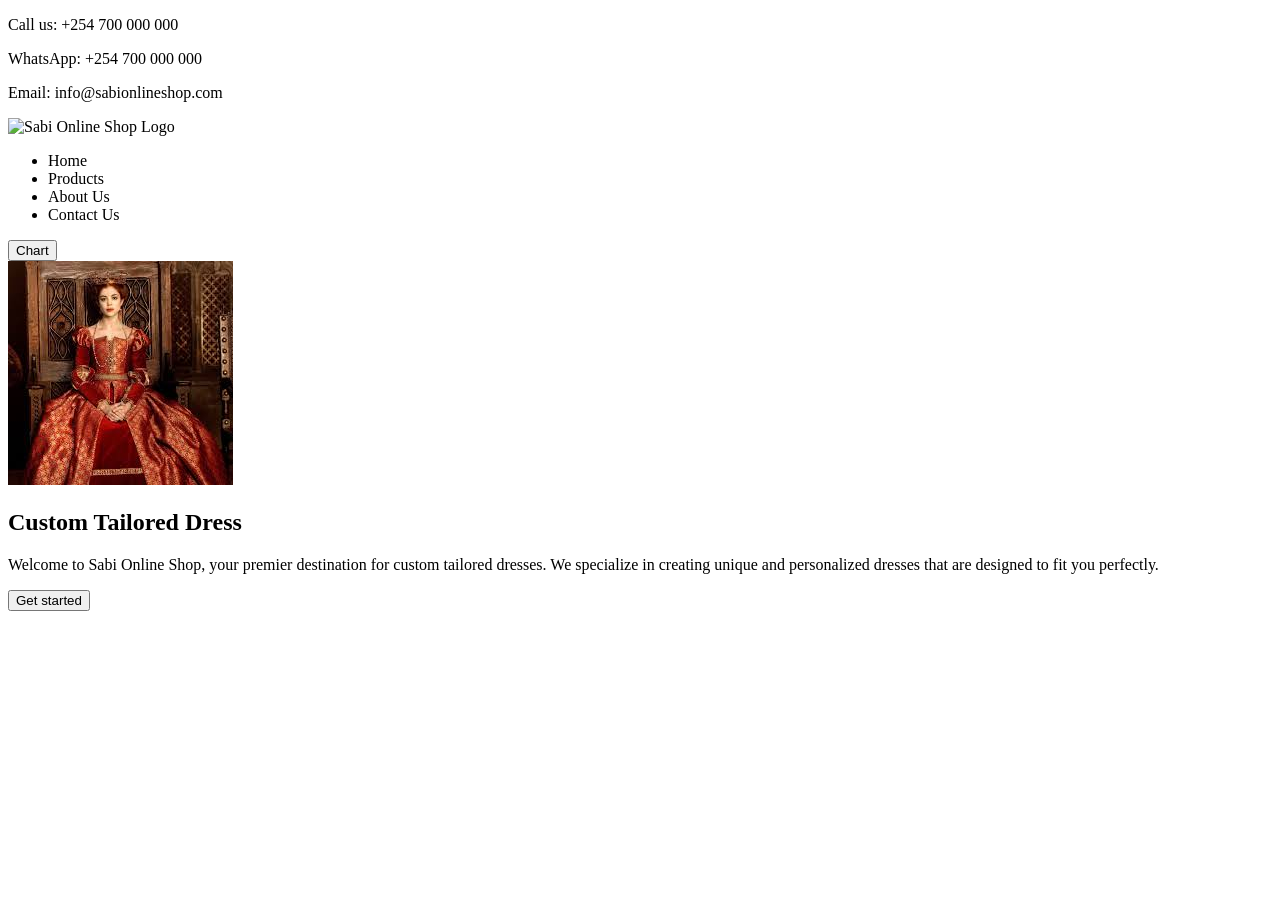
==== index.html @ 562130ca "Add files via upload" ====
<!DOCTYPE html>
<html>
  <head>
    <title>Sabi online shop</title>
  </head>

  <body>
    <header>
      <p>Call us: +254 700 000 000</p>
      <p>WhatsApp: +254 700 000 000</p>
      <p>Email: info@sabionlineshop.com</p>
    </header>

    <nav>

      <div>
        <img src="./SabiLogo.png" alt="Sabi Online Shop Logo" />
      </div>
    
      <div>
        <ul> 
          <li>Home</li> 
          <li>Products</li>
          <li>About Us</li>
          <li>Contact Us</li>
        </ul>

      </div>
      <div>
        <button>Chart</button>
      </div>
      
    </nav>
    <section> 
      <div> 
        <img src="./Sabidress.webp" alt="Custom tailored Dress" /> 
      </div>
      <div>
        <h2>Custom Tailored Dress</h2>
        <p>

          Welcome to Sabi Online Shop, your premier destination for custom tailored dresses. 
          We specialize in creating unique and personalized dresses that are designed to fit you perfectly. 
          
        </p>

        <button>Get started</button>
      </div>
    </section>
  </body>
</html>
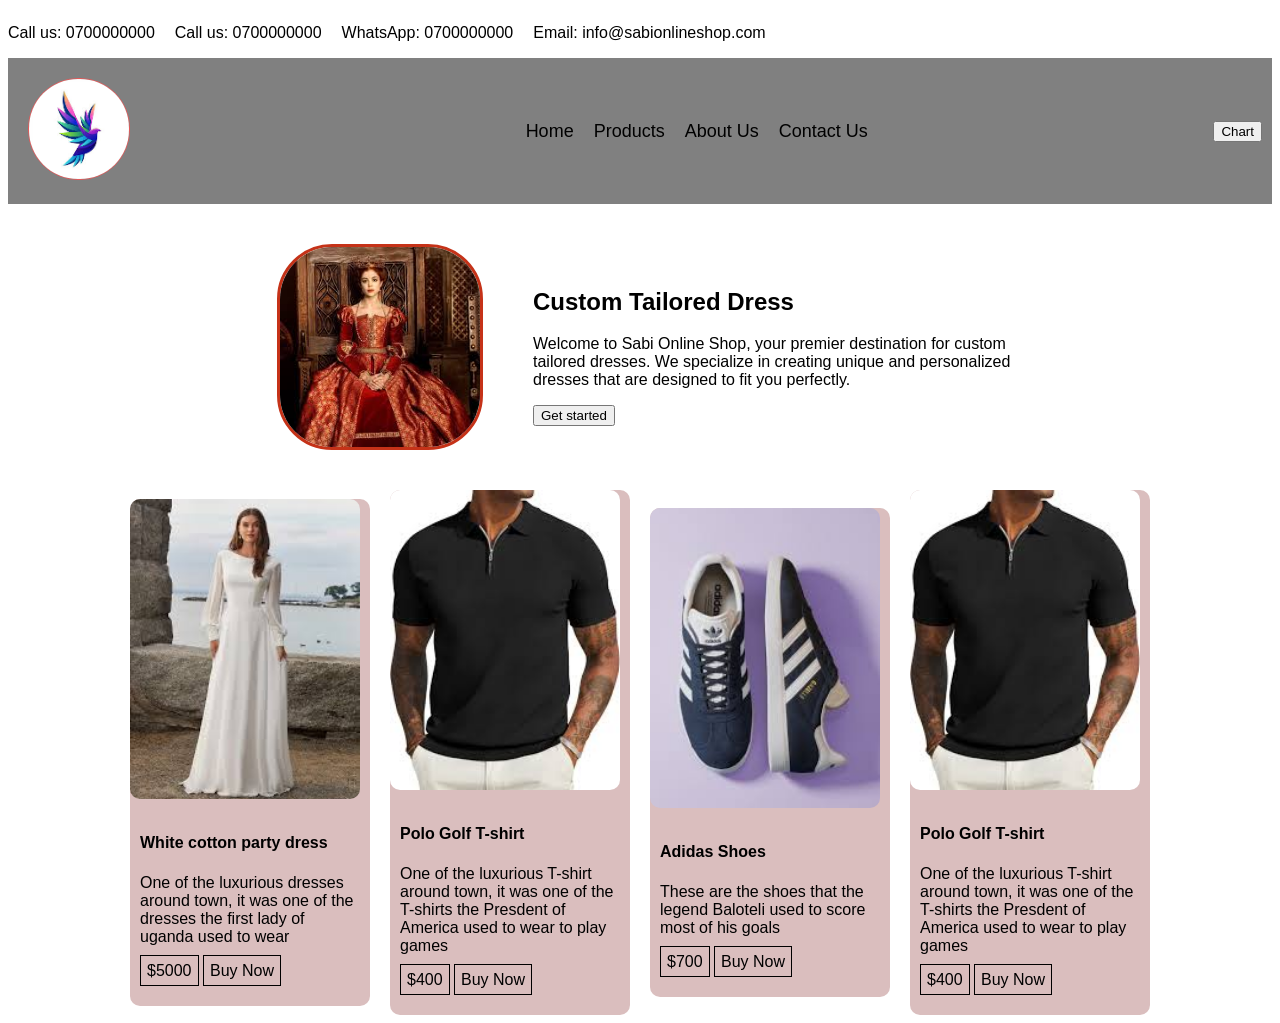
==== commit fe41102c: "Add files via upload" ====
--- a/index.html
+++ b/index.html
@@ -2,23 +2,68 @@
 <html>
   <head>
     <title>Sabi online shop</title>
+    <style>
+      .hero-section{
+        display: flex;
+        align-items: center;
+        gap: 20px;
+        padding: 10px;
+        justify-content: center;
+      }
+
+      .hero-img img{
+        width: 100px;
+        height: 500px;
+        object-fit: cover;
+        border-color: rgb(64, 212, 121);
+        border-style: solid;
+        border-width: 1px;
+        border-radius: 35px;
+      }
+
+      .hero-text{
+        width: 500px;
+      }
+    </style>
+
+    <link rel="stylesheet" href="./styles.css" />    
   </head>
 
-  <body>
-    <header>
-      <p>Call us: +254 700 000 000</p>
-      <p>WhatsApp: +254 700 000 000</p>
+  <body style="font-family: sans-serif;">
+    <!--HEADER-->
+    <header style="display: flex; gap: 20px">
+      <p>Call us: 0700000000</p>
+      <p>Call us: 0700000000</p>
+      <p>WhatsApp: 0700000000</p>
       <p>Email: info@sabionlineshop.com</p>
+      
     </header>
-
-    <nav>
+    <!--NAVIGATION BAR-->            
+    <nav 
+      style="display: flex;
+      justify-content: space-between; 
+      align-items: center; 
+      background-color: gray;
+      padding: 10px;
+      color:black"
+    >
 
       <div>
-        <img src="./SabiLogo.png" alt="Sabi Online Shop Logo" />
+        <img 
+        src="./sabilogo.jpeg" 
+        alt="Sabi Online Shop Logo"  
+        style="
+          width: 100px;
+          border-color: rgb(230, 89, 89);
+          border-width: 1px;
+          border-style: solid;
+          margin: 10px;
+          border-radius: 50px"     
+        />
       </div>
     
       <div>
-        <ul> 
+        <ul style="display: flex; gap: 20px; list-style: none; font-size: 18px;"> 
           <li>Home</li> 
           <li>Products</li>
           <li>About Us</li>
@@ -31,21 +76,94 @@
       </div>
       
     </nav>
-    <section> 
+    <!--HERO SECTION-->
+    <section class="hero-section"> 
       <div> 
-        <img src="./Sabidress.webp" alt="Custom tailored Dress" /> 
+        <img 
+        src="./Sabidress.webp" 
+        alt="Custom tailored Dress" 
+        style="display: flex;
+        width: 200px;
+        height: 200px;
+        align-content: center;
+        border-radius: 55px;
+        border-color: rgb(197, 50, 24);
+        border-style: solid;
+        margin: 30px"/> 
       </div>
-      <div>
+      <div class="hero-text">
         <h2>Custom Tailored Dress</h2>
         <p>
-
           Welcome to Sabi Online Shop, your premier destination for custom tailored dresses. 
           We specialize in creating unique and personalized dresses that are designed to fit you perfectly. 
-          
         </p>
 
         <button>Get started</button>
       </div>
     </section>
+  
+    <!--LATEST PRODUCT-->
+    <section class="lat-prod">
+    <!--Product one--> 
+      
+      <div class="lat-item">
+        <div>
+          <img src="./whitedress.jpeg" alt="Product one">
+        </div>
+        <div class="lat-desc"> 
+          <h4>White cotton party dress </h4>
+          <p>One of the luxurious dresses around town, it was one of the dresses the first lady of uganda used to wear</p>
+          <p>
+            <span>$5000</span>          
+            <span>Buy Now</span>
+          </p>
+        </div>
+      </div>
+    <!--Product Two-->  
+      <div class="lat-item">
+        <div>
+          <img src="./polo t-shirt.jpeg" alt="Product Two">
+        </div>
+        <div class="lat-desc">
+          <h4>Polo Golf T-shirt</h4>
+          <p>One of the luxurious T-shirt around town, it was one of the T-shirts the Presdent of America used to wear to play games</p>
+          <p>
+            <span>$400</span>          
+            <span>Buy Now</span>
+          </p>
+        </div>
+      </div>
+
+
+      <!--Product Three-->
+      <div class="lat-item">
+        <div>
+          <img src="./adidasshoes.jpeg" alt="Product Three">
+        </div>
+        <div class="lat-desc">
+          <h4>Adidas Shoes</h4>
+          <p>These are the shoes that the legend Baloteli used to score most of his goals</p>
+          <p>
+            <span>$700</span>          
+            <span>Buy Now</span>
+          </p>
+        </div>
+      </div>
+
+      <!--Product Four-->  
+      <div class="lat-item">
+        <div>
+          <img src="./polo t-shirt.jpeg" alt="Product Two">
+        </div>
+        <div class="lat-desc">
+          <h4>Polo Golf T-shirt</h4>
+          <p>One of the luxurious T-shirt around town, it was one of the T-shirts the Presdent of America used to wear to play games</p>
+          <p>
+            <span>$400</span>          
+            <span>Buy Now</span>
+          </p>
+        </div>
+      </div>
+    </section>
   </body>
 </html>
--- a/styles.css
+++ b/styles.css
@@ -0,0 +1,32 @@
+.lat-prod{
+    display: flex;
+    justify-content: center;
+    gap: 20px;
+    align-items: center
+}
+
+.lat-prod img {
+    width: 230px;
+    height: 300px;
+    object-fit: cover;
+    border-radius: 10px;
+}
+
+.lat-item {
+    width: 240px;
+    background-color: rgb(218, 190, 190);
+    border-radius: 10px;
+}
+
+.lat-desc {
+    padding: 10px;
+
+}
+
+.lat-desc span{
+    border-color: black;
+    border-width: 1px;
+    border-style: solid;
+    padding: 6px
+
+}
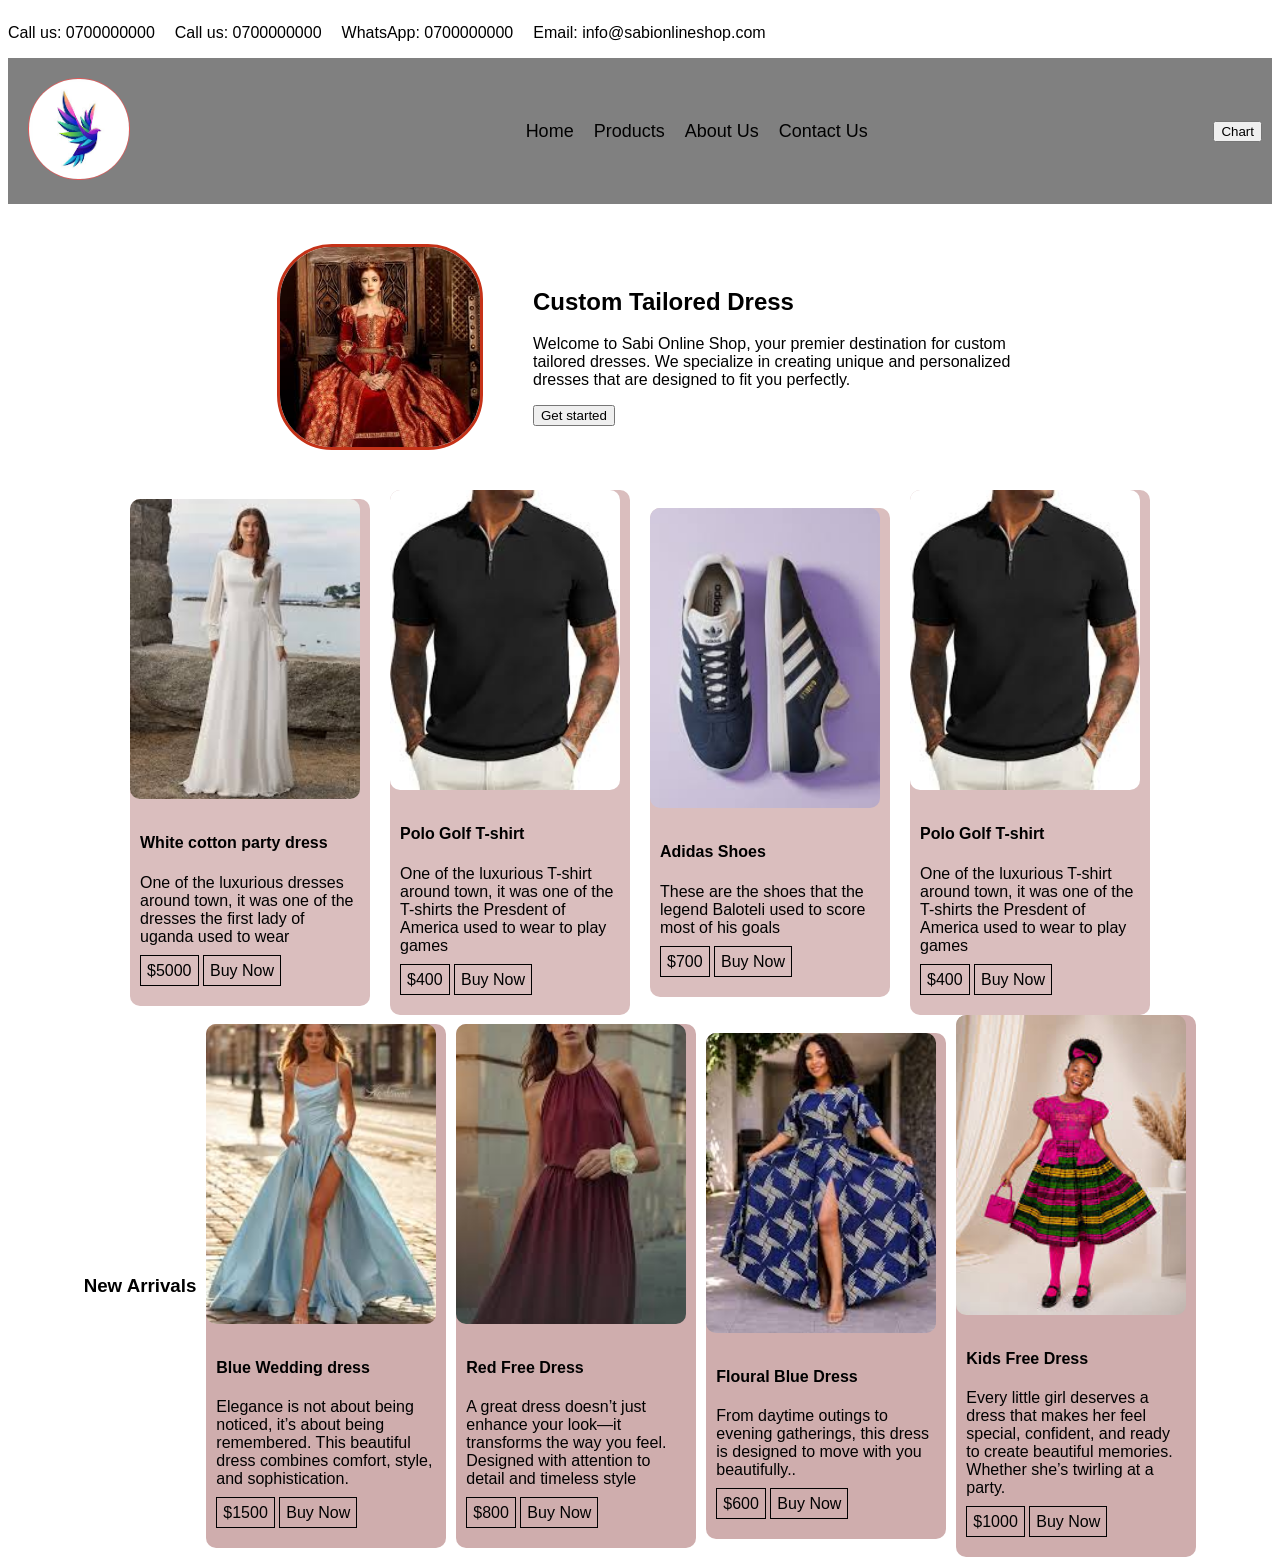
==== commit b2ff9a38: "Add files via upload" ====
--- a/index.html
+++ b/index.html
@@ -11,19 +11,10 @@
         justify-content: center;
       }
 
-      .hero-img img{
-        width: 100px;
-        height: 500px;
-        object-fit: cover;
-        border-color: rgb(64, 212, 121);
-        border-style: solid;
-        border-width: 1px;
-        border-radius: 35px;
-      }
-
-      .hero-text{
-        width: 500px;
-      }
+      
+      
+
+      
     </style>
 
     <link rel="stylesheet" href="./styles.css" />    
@@ -48,7 +39,7 @@
       color:black"
     >
 
-      <div>
+      <div class="nav-elem">
         <img 
         src="./sabilogo.jpeg" 
         alt="Sabi Online Shop Logo"  
@@ -165,5 +156,106 @@
         </div>
       </div>
     </section>
+
+    <section class="fir-prod">
+
+      <h3>New Arrivals</h3>
+        
+        <!--Product 1-->
+      <div>
+
+        <div class="fir-item"> 
+
+          <div>
+            <img src="./download (1).jpeg" alt="Product 1">
+
+          </div>
+          <div class="fir-desc">
+            <h4>Blue Wedding dress</h4>
+            <p>Elegance is not about being noticed, it’s about being remembered. 
+              This beautiful dress combines comfort, style, and sophistication. </p>
+              <p>
+                <span>$1500</span>          
+                <span>Buy Now</span>
+              </p>
+
+          </div>
+        </div>
+
+      </div>
+
+
+        <!--Product 2-->
+      <div class="fir-item">              
+
+        <div>
+
+          <div>
+            <img src="./download (2).jpeg" alt="Product 2">
+
+          </div>
+          <div class="fir-desc">
+            <h4>Red Free Dress</h4>
+            <p> A great dress doesn’t just enhance your look—it transforms the way you feel. 
+              Designed with attention to detail and timeless style</p>
+
+              <p>
+                <span>$800</span>          
+                <span>Buy Now</span>
+              </p>
+          </div>
+        </div>
+
+      </div>
+
+
+        <!--Product 3-->
+      <div class="fir-item">        
+      
+        <div>
+
+          <div>
+            <img src="./download.jpeg" alt="Product 3">
+
+          </div>
+          <div class="fir-desc">
+            <h4>Floural Blue Dress</h4>
+            <p>From daytime outings to evening gatherings, this dress is designed to 
+              move with you beautifully..</p>
+              <p>
+                <span>$600</span>          
+                <span>Buy Now</span>
+              </p>
+          </div>
+        </div>
+
+      </div>
+        
+
+      
+        <!--Product 4-->
+        
+      <div class="fir-item">
+        <div>
+          <img src="./download (kid).jpeg" alt="Product 4">
+
+        </div>
+        <div class="fir-desc">
+          <h4>Kids Free Dress</h4>
+          <p>Every little girl deserves a dress that makes her feel special, 
+            confident, and ready to create beautiful memories. Whether she’s 
+            twirling at a party. </p>
+
+          <p>
+
+            <span>$1000</span>          
+            <span>Buy Now</span>
+          </p>
+        
+        </div>
+
+      </div>
+    </section>
   </body>
 </html>
+
--- a/styles.css
+++ b/styles.css
@@ -23,10 +23,96 @@
 
 }
 
+.hero-text {
+    width: 500px;
+}
+
 .lat-desc span{
     border-color: black;
     border-width: 1px;
     border-style: solid;
     padding: 6px
 
-}+}
+
+.hero-img img {
+    width: 500px;
+    height: 500px;
+    object-fit: cover;
+    border-color: grey;
+    border-style: solid;
+    border-width: 1px;
+    border-radius: 15px;
+
+}
+
+
+
+
+
+.fir-prod{
+    display: flex;
+    justify-content: center;
+    gap: 10px;
+    align-items: center
+}
+
+.fir-prod img {
+    width: 230px;
+    height: 300px;
+    object-fit: cover;
+    border-radius: 10px;
+    
+}
+
+.fir-item {
+    width: 240px;
+    background-color: rgb(207, 173, 173);
+    border-radius: 10px;
+    
+}
+
+
+.fir-desc {
+    padding: 10px;
+}
+
+.fir-desc span{
+    border-color: black;
+    border-width: 1px;
+    border-style: solid;
+    padding: 6px
+
+}
+
+
+
+
+@media  (max-width: 376px){
+    .nav-elem {
+        display: none
+    }
+
+    .hero-section{
+        flex-wrap: wrap;
+    }
+
+    .hero-img{
+        width: 100%
+    }
+
+    .lat-prod{
+        flex-wrap: wrap
+    }
+
+    header p {
+        font-size: 14px
+    }
+
+}
+
+
+    
+
+
+    
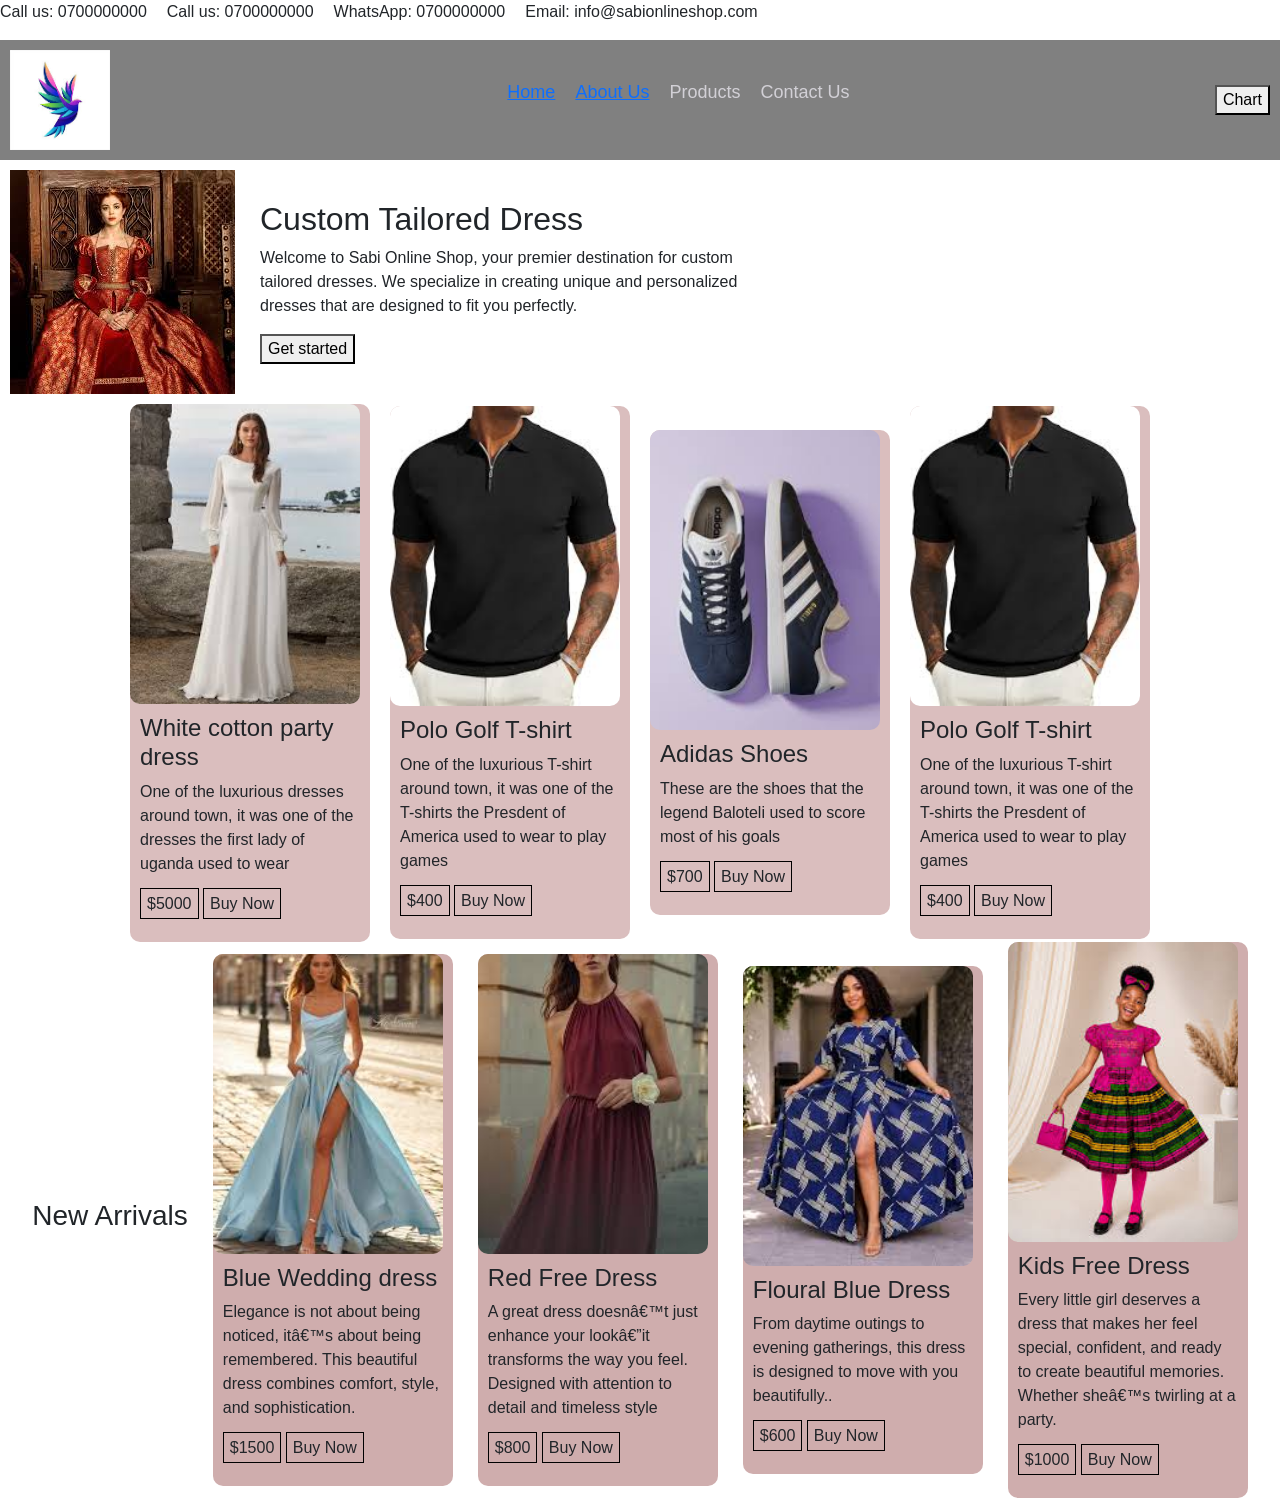
==== commit 96378992: "Add files via upload" ====
--- a/index.html
+++ b/index.html
@@ -2,22 +2,12 @@
 <html>
   <head>
     <title>Sabi online shop</title>
-    <style>
-      .hero-section{
-        display: flex;
-        align-items: center;
-        gap: 20px;
-        padding: 10px;
-        justify-content: center;
-      }
-
-      
-      
-
-      
-    </style>
-
-    <link rel="stylesheet" href="./styles.css" />    
+    
+    <link rel="stylesheet" href="./styles.css" />
+    <link 
+    href="https://cdn.jsdelivr.net/npm/bootstrap@5.3.8/dist/css/bootstrap.min.css" 
+    rel="stylesheet" integrity="sha384-sRIl4kxILFvY47J16cr9ZwB07vP4J8+LH7qKQnuqkuIAvNWLzeN8tE5YBujZqJLB" crossorigin="anonymous">
+
   </head>
 
   <body style="font-family: sans-serif;">
@@ -26,8 +16,7 @@
       <p>Call us: 0700000000</p>
       <p>Call us: 0700000000</p>
       <p>WhatsApp: 0700000000</p>
-      <p>Email: info@sabionlineshop.com</p>
-      
+      <p>Email: info@sabionlineshop.com</p>    
     </header>
     <!--NAVIGATION BAR-->            
     <nav 
@@ -36,28 +25,21 @@
       align-items: center; 
       background-color: gray;
       padding: 10px;
-      color:black"
+      color:rgb(210, 208, 214)"
     >
 
+      <div>
+        <img 
+        src="./sabilogo.jpeg"  alt="Sabi Online Shop Logo"
+        style="width: 100px" class="nav-img"        
+        />
+      </div>
+    
       <div class="nav-elem">
-        <img 
-        src="./sabilogo.jpeg" 
-        alt="Sabi Online Shop Logo"  
-        style="
-          width: 100px;
-          border-color: rgb(230, 89, 89);
-          border-width: 1px;
-          border-style: solid;
-          margin: 10px;
-          border-radius: 50px"     
-        />
-      </div>
-    
-      <div>
         <ul style="display: flex; gap: 20px; list-style: none; font-size: 18px;"> 
-          <li>Home</li> 
-          <li>Products</li>
-          <li>About Us</li>
+          <li><a href="./index.html">Home</a></li> 
+          <li><a href="./about.html">About Us</a></li>
+          <li>Products</li>          
           <li>Contact Us</li>
         </ul>
 
@@ -71,16 +53,7 @@
     <section class="hero-section"> 
       <div> 
         <img 
-        src="./Sabidress.webp" 
-        alt="Custom tailored Dress" 
-        style="display: flex;
-        width: 200px;
-        height: 200px;
-        align-content: center;
-        border-radius: 55px;
-        border-color: rgb(197, 50, 24);
-        border-style: solid;
-        margin: 30px"/> 
+        src="./Sabidress.webp" alt="Custom tailored Dress" />       
       </div>
       <div class="hero-text">
         <h2>Custom Tailored Dress</h2>
@@ -160,6 +133,7 @@
     <section class="fir-prod">
 
       <h3>New Arrivals</h3>
+
         
         <!--Product 1-->
       <div>
@@ -256,6 +230,7 @@
 
       </div>
     </section>
+    <link href="https://cdn.jsdelivr.net/npm/bootstrap@5.3.8/dist/css/bootstrap.min.css" rel="stylesheet" integrity="sha384-sRIl4kxILFvY47J16cr9ZwB07vP4J8+LH7qKQnuqkuIAvNWLzeN8tE5YBujZqJLB" crossorigin="anonymous">
   </body>
 </html>
 
--- a/styles.css
+++ b/styles.css
@@ -48,16 +48,24 @@
 
 
 
-
+.hero-section {
+    display: flex;
+    justify-items: center;
+    gap: 25px;
+    align-items: center;
+    padding: 10px    
+}
 
 .fir-prod{
     display: flex;
+    object-fit: cover;
     justify-content: center;
-    gap: 10px;
+    gap: 25px;
     align-items: center
 }
 
 .fir-prod img {
+    flex-direction: column;
     width: 230px;
     height: 300px;
     object-fit: cover;
@@ -80,17 +88,32 @@
 .fir-desc span{
     border-color: black;
     border-width: 1px;
+    gap: 25px;
+    justify-content: space-between;
     border-style: solid;
     padding: 6px
 
 }
 
+.nav-img {
+    width: 200px;
+}
 
+h3{
+    justify-content: space-between;
+    
+
+}
 
 
 @media  (max-width: 376px){
     .nav-elem {
         display: none
+    }
+
+    .nav-img {
+        width: 300px;
+        
     }
 
     .hero-section{
